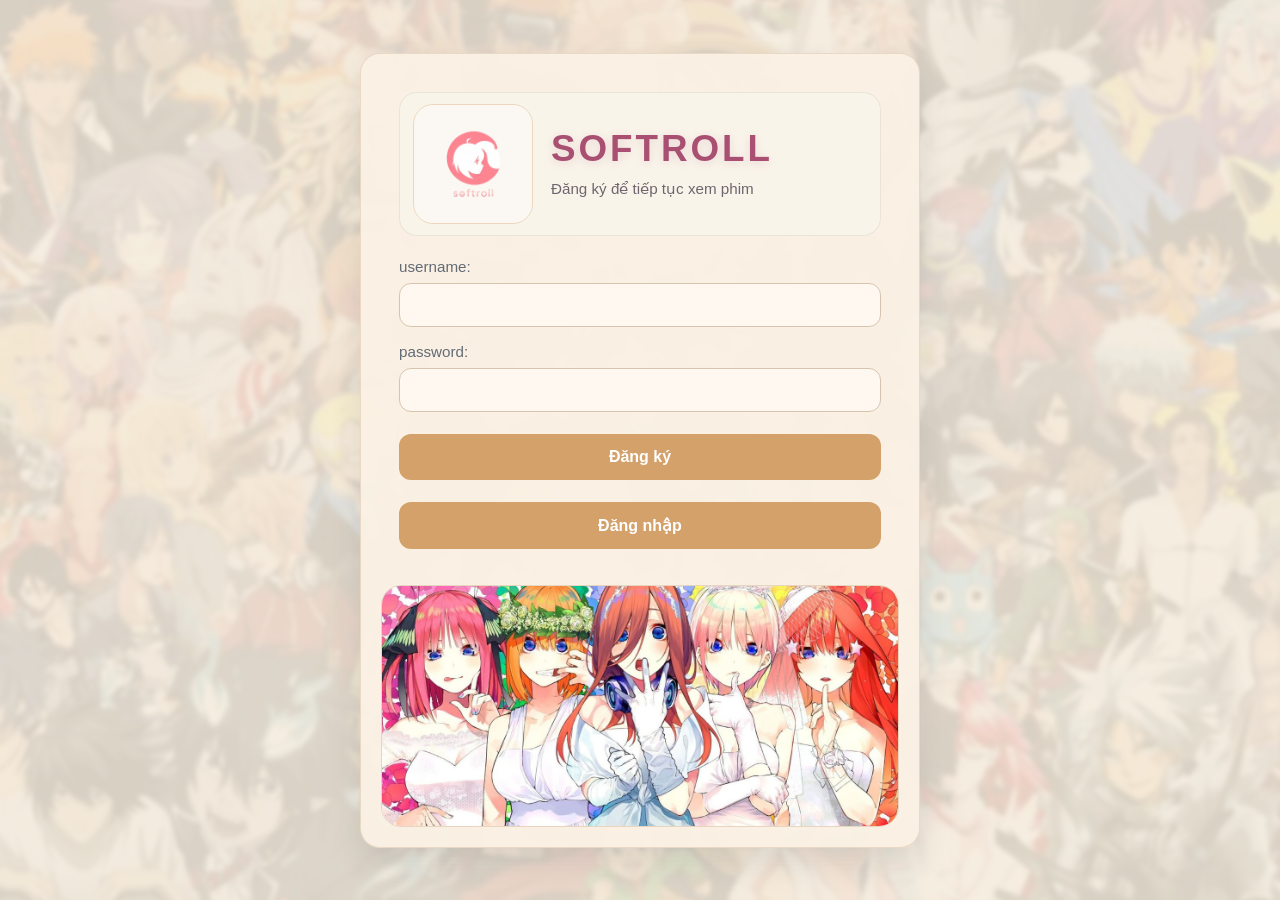
==== dangky.html @ 3f915b5d "đăng kí đăng nhập" ====
<!doctype html>
<html lang="en">
  <head>
    <meta charset="UTF-8" />
    <meta name="viewport" content="width=device-width, initial-scale=1.0" />
    <title>SoftRoll</title>
    <link rel="stylesheet" href="style.css" />
  </head>
  <body>
    <div class="container">
      <div class="card">
        <div class="form-panel">
          <div class="logo">
            <img src="logo.png" alt="SoftRoll logo" />
            <div class="brand-text">
              <h1>SoftRoll</h1>
              <p>Đăng ký để tiếp tục xem phim</p>
            </div>
          </div>
          <label for="username">username:</label>
          <input type="text" id="username" name="username" />

          <label for="password">password:</label>
          <input type="password" id="password" name="password" />

          <button type="submit">Đăng ký</button>
          <button type="submit" id="loginBtn">Đăng nhập</button>
        </div>

        <div class="image-panel">
          <img src="thequint.jpg" alt="anime cover" />
        </div>
      </div>
    </div>
  </body>
</html>
---- style.css ----
* {
  box-sizing: border-box;
  margin: 0;
  padding: 0;
}

html,
body {
  width: 100%;
  min-height: 100%;
  height: 100%;
}

body {
  position: relative;
  display: flex;
  justify-content: center;
  align-items: center;
  color: #3c434e;
  font-family: "Segoe UI", Arial, sans-serif;
  padding: 0;
  overflow: hidden;
}

body::before {
  content: "";
  position: fixed;
  inset: 0;
  background: url("background.jpg") center/cover no-repeat;
  filter: blur(2px);
  transform: scale(1.05);
  z-index: -2;
}

body::after {
  content: "";
  position: fixed;
  inset: 0;
  background: rgba(245, 236, 221, 0.88);
  z-index: -1;
}

.container {
  width: 100%;
  max-width: 560px;
  background: rgba(250, 241, 228, 0.96);
  border: 1px solid rgba(231, 213, 193, 0.9);
  border-radius: 20px;
  padding: 20px;
  box-shadow: 0 16px 30px rgba(60, 64, 78, 0.12);
}

.card {
  display: grid;
  grid-template-columns: 1fr;
  gap: 18px;
}

.form-panel {
  padding: 18px;
}

h1 {
  margin-bottom: 18px;
  font-size: 2rem;
  letter-spacing: 0.04em;
  text-align: center;
  color: rgb(186, 96, 111);
}

label {
  display: block;
  margin-top: 16px;
  font-size: 0.95rem;
  color: #636b75;
}

input {
  width: 100%;
  margin-top: 8px;
  padding: 12px 14px;
  border-radius: 12px;
  border: 1px solid #d6c4ae;
  background: #fff8f0;
  color: #2f3139;
  font-size: 1rem;
}

input::placeholder {
  color: #a79d8f;
}

button {
  width: 100%;
  margin-top: 22px;
  padding: 14px;
  border: none;
  border-radius: 12px;
  background: #d4a16a;
  color: #ffffff;
  font-size: 1rem;
  font-weight: 600;
  cursor: pointer;
  transition: background 0.2s ease, transform 0.2s ease;
}

button:hover {
  background: #b47b3f;
  transform: translateY(-1px);
}

.image-panel {
  overflow: hidden;
  border-radius: 20px;
  border: 1px solid #e7d5c0;
}

.image-panel img {
  width: 100%;
  display: block;
  object-fit: cover;
  height: auto;
  max-height: 240px;
}
.logo {
  display: flex;
  align-items: center;
  gap: 18px;
  margin-bottom: 22px;
  padding: 12px 14px;
  border-radius: 18px;
  background: rgba(250, 244, 236, 0.9);
  box-shadow: inset 0 0 0 1px rgba(212, 196, 180, 0.35);
}

.logo img {
  width: 120px;
  height: 120px;
  border-radius: 20px;
  object-fit: cover;
  border: 1px solid rgba(212, 161, 106, 0.35);
}

.brand-text h1 {
  margin: 0;
  font-size: 2.3rem;
  letter-spacing: 0.08em;
  color: #a94f72;
  text-transform: uppercase;
  text-shadow: 0 2px 10px rgba(169, 79, 114, 0.18);
}

.brand-text p {
  margin: 8px 0 0;
  font-size: 0.95rem;
  color: #6f656f;
  line-height: 1.4;
}

@media (max-width: 760px) {
  .card {
    grid-template-columns: 1fr;
  }

  .container {
    padding: 18px;
  }

  .image-panel img {
    min-height: 220px;
  }
}
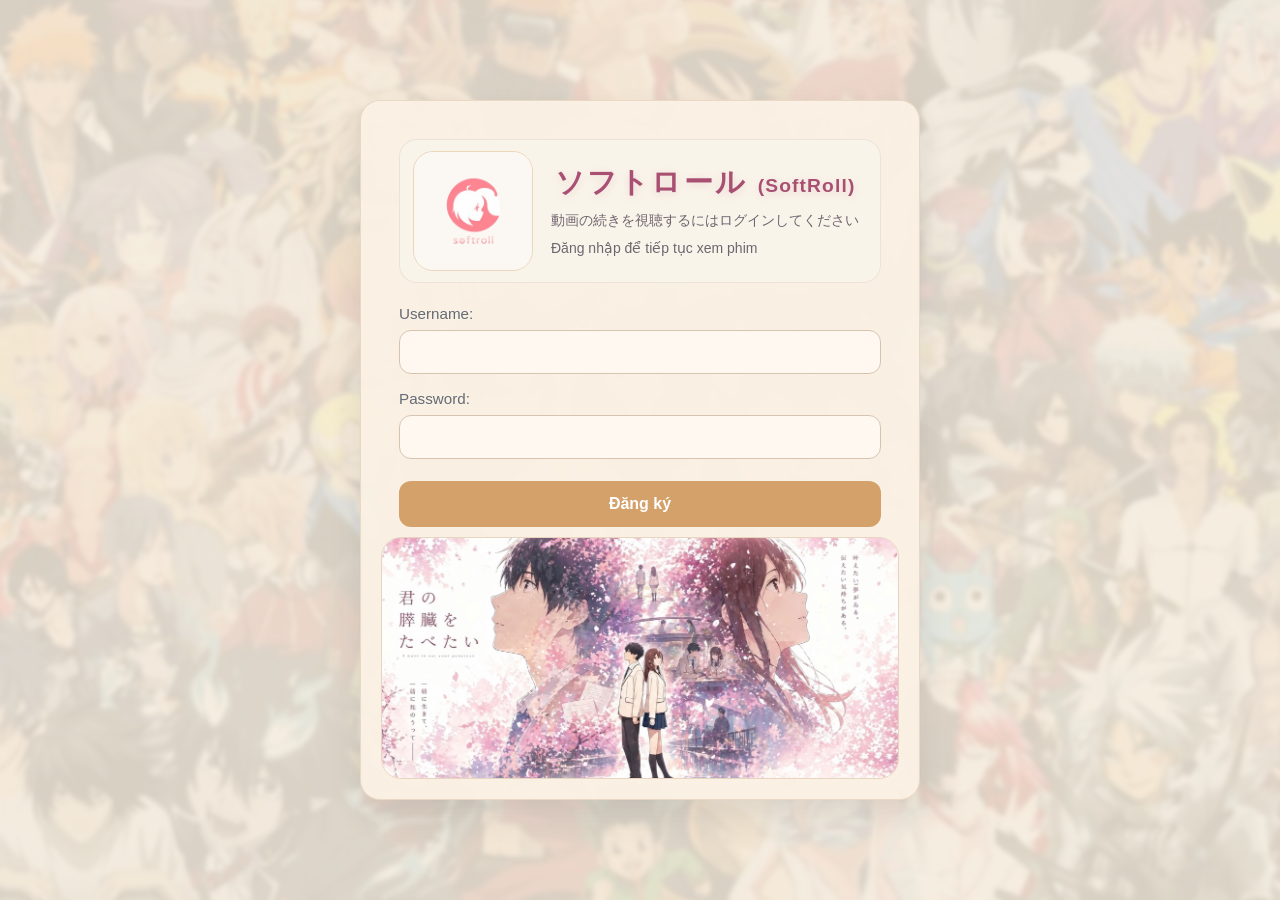
==== commit f2b2264f: "chỉnh sửa ngày 2" ====
--- a/dangky.html
+++ b/dangky.html
@@ -13,22 +13,23 @@
           <div class="logo">
             <img src="logo.png" alt="SoftRoll logo" />
             <div class="brand-text">
-              <h1>SoftRoll</h1>
-              <p>Đăng ký để tiếp tục xem phim</p>
+              <h1><span class="japanese">ソフトロール</span> <span class="softroll">(SoftRoll)</span></h1>
+              <p>動画の続きを視聴するにはログインしてください</p>
+              <p>Đăng nhập để tiếp tục xem phim</p>
             </div>
           </div>
-          <label for="username">username:</label>
+          <label for="username">Username:</label>
           <input type="text" id="username" name="username" />
 
-          <label for="password">password:</label>
+          <label for="password">Password:</label>
           <input type="password" id="password" name="password" />
 
           <button type="submit">Đăng ký</button>
-          <button type="submit" id="loginBtn">Đăng nhập</button>
+          
         </div>
 
         <div class="image-panel">
-          <img src="thequint.jpg" alt="anime cover" />
+          <img src="poster.jpg" alt="anime cover" />
         </div>
       </div>
     </div>
--- a/style.css
+++ b/style.css
@@ -53,11 +53,13 @@
 .card {
   display: grid;
   grid-template-columns: 1fr;
-  gap: 18px;
+  gap: 10px;
 }
 
 .form-panel {
-  padding: 18px;
+  padding-top: 18px;
+  padding-left: 18px !important;
+  padding-right: 18px !important;
 }
 
 h1 {
@@ -143,16 +145,22 @@
 
 .brand-text h1 {
   margin: 0;
-  font-size: 2.3rem;
+  font-size: 1.8rem;
   letter-spacing: 0.08em;
   color: #a94f72;
   text-transform: uppercase;
   text-shadow: 0 2px 10px rgba(169, 79, 114, 0.18);
 }
 
+.brand-text h1 .softroll {
+  font-size: 1.2rem;
+  letter-spacing: 0.06em;
+  text-transform: none;
+}
+
 .brand-text p {
   margin: 8px 0 0;
-  font-size: 0.95rem;
+  font-size: 14px;
   color: #6f656f;
   line-height: 1.4;
 }
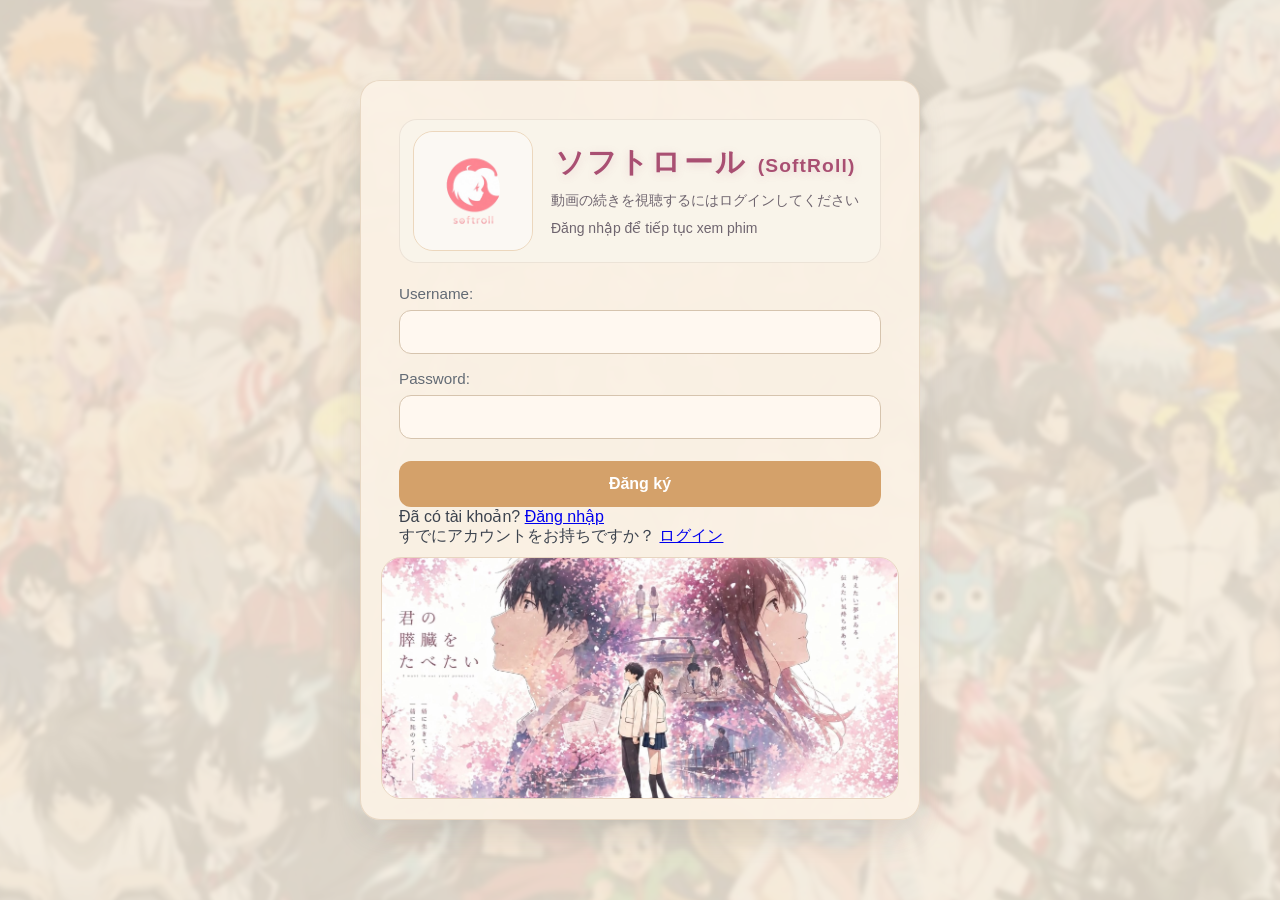
==== commit 3630d5c2: "Đăng ký" ====
--- a/dangky.html
+++ b/dangky.html
@@ -13,7 +13,10 @@
           <div class="logo">
             <img src="logo.png" alt="SoftRoll logo" />
             <div class="brand-text">
-              <h1><span class="japanese">ソフトロール</span> <span class="softroll">(SoftRoll)</span></h1>
+              <h1>
+                <span class="japanese">ソフトロール</span>
+                <span class="softroll">(SoftRoll)</span>
+              </h1>
               <p>動画の続きを視聴するにはログインしてください</p>
               <p>Đăng nhập để tiếp tục xem phim</p>
             </div>
@@ -25,7 +28,14 @@
           <input type="password" id="password" name="password" />
 
           <button type="submit">Đăng ký</button>
-          
+          <p class="register-text">
+            Đã có tài khoản?
+            <a href="dangnhap.html">Đăng nhập</a>
+          </p>
+          <p class="register-text">
+            すでにアカウントをお持ちですか？
+            <a href="dangnhap.html"> ログイン</a>
+          </p>
         </div>
 
         <div class="image-panel">
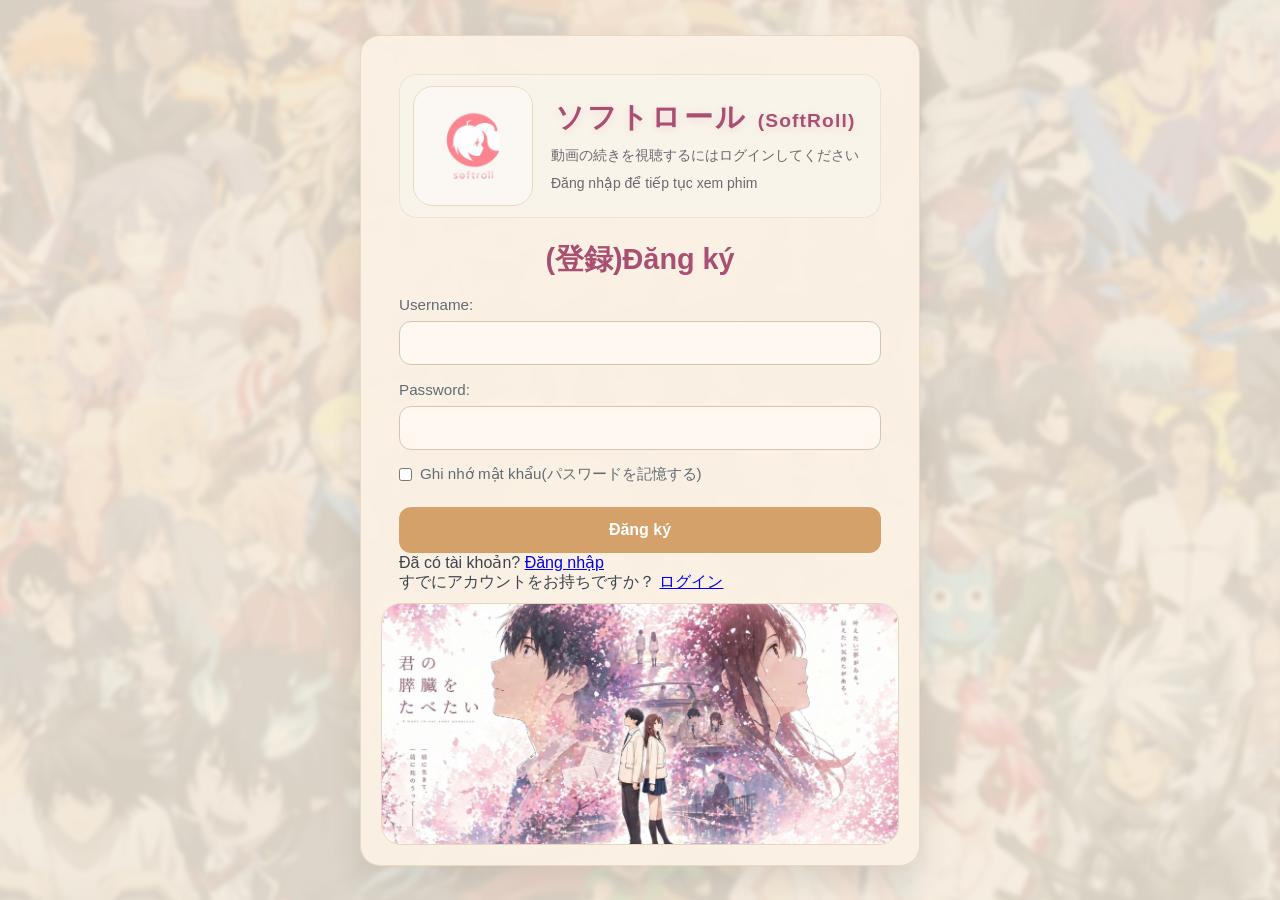
==== commit 45b681a9: "Tính năng đăng ký/đăng nhập" ====
--- a/dangky.html
+++ b/dangky.html
@@ -21,13 +21,18 @@
               <p>Đăng nhập để tiếp tục xem phim</p>
             </div>
           </div>
+          <h2>(登録)Đăng ký</h2>
           <label for="username">Username:</label>
           <input type="text" id="username" name="username" />
 
           <label for="password">Password:</label>
           <input type="password" id="password" name="password" />
 
-          <button type="submit">Đăng ký</button>
+          <label class="remember-label">
+            <input type="checkbox" id="registerRemember" /> Ghi nhớ mật khẩu(パスワードを記憶する)
+          </label>
+
+          <button type="button" id="registerButton">Đăng ký</button>
           <p class="register-text">
             Đã có tài khoản?
             <a href="dangnhap.html">Đăng nhập</a>
@@ -43,5 +48,6 @@
         </div>
       </div>
     </div>
+    <script src="auth.js"></script>
   </body>
 </html>
--- a/style.css
+++ b/style.css
@@ -62,6 +62,14 @@
   padding-right: 18px !important;
 }
 
+.form-panel h2 {
+  text-align: center;
+  margin-bottom: 0px;
+  font-size: 1.8rem;
+  color: #a94f72;
+}
+
+
 h1 {
   margin-bottom: 18px;
   font-size: 2rem;
@@ -75,6 +83,20 @@
   margin-top: 16px;
   font-size: 0.95rem;
   color: #636b75;
+}
+
+.remember-label {
+  display: inline-flex;
+  align-items: center;
+  gap: 8px;
+  margin-top: 14px;
+  font-size: 0.95rem;
+  color: #636b75;
+}
+
+.remember-label input {
+  width: auto;
+  margin: 0;
 }
 
 input {
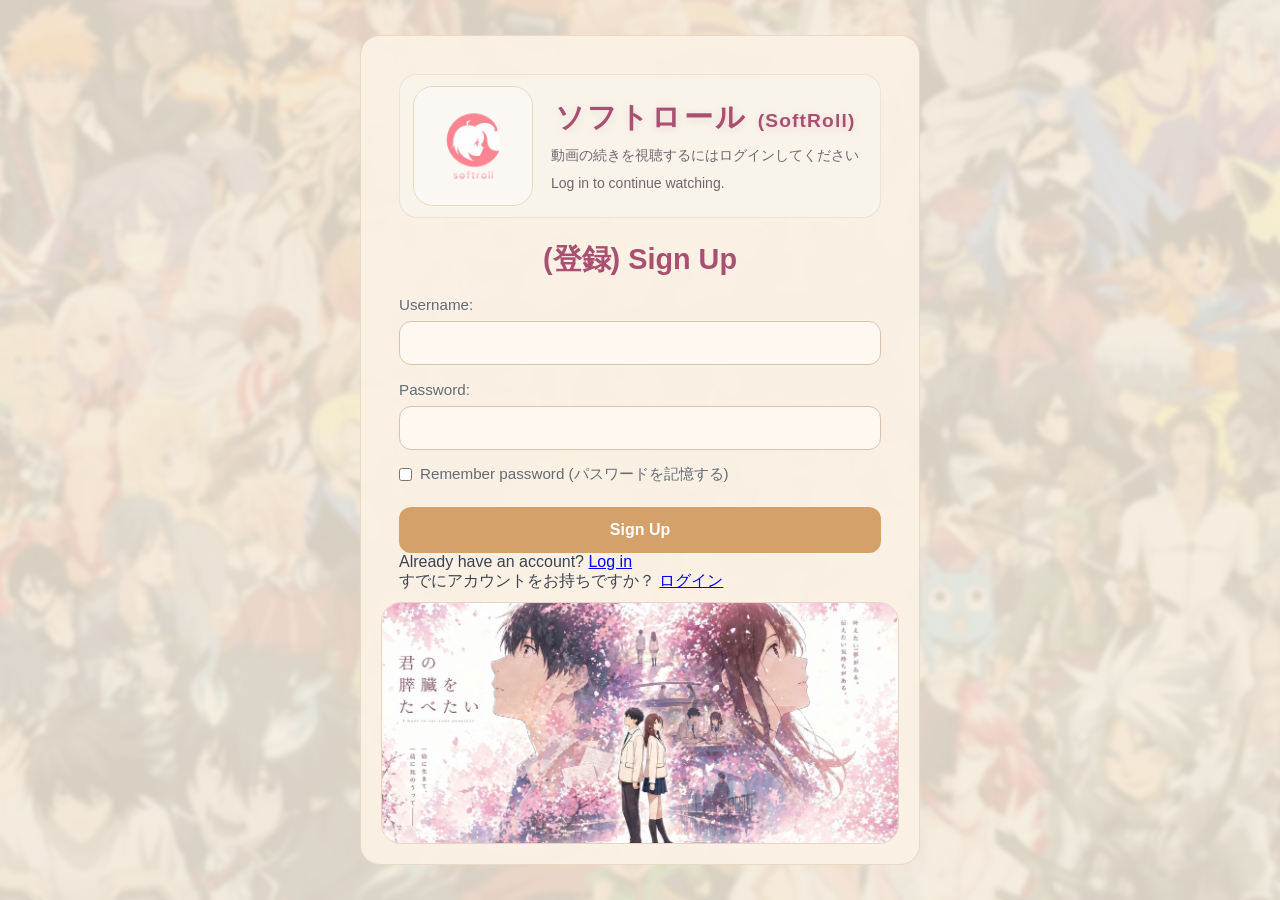
==== commit 9422bf00: "chỉnh sửa 4/8/2026" ====
--- a/dangky.html
+++ b/dangky.html
@@ -18,10 +18,10 @@
                 <span class="softroll">(SoftRoll)</span>
               </h1>
               <p>動画の続きを視聴するにはログインしてください</p>
-              <p>Đăng nhập để tiếp tục xem phim</p>
+              <p>Log in to continue watching.</p>
             </div>
           </div>
-          <h2>(登録)Đăng ký</h2>
+          <h2>(登録) Sign Up</h2>
           <label for="username">Username:</label>
           <input type="text" id="username" name="username" />
 
@@ -29,13 +29,14 @@
           <input type="password" id="password" name="password" />
 
           <label class="remember-label">
-            <input type="checkbox" id="registerRemember" /> Ghi nhớ mật khẩu(パスワードを記憶する)
+            <input type="checkbox" id="registerRemember" /> Remember password
+            (パスワードを記憶する)
           </label>
 
-          <button type="button" id="registerButton">Đăng ký</button>
+          <button type="button" id="registerButton">Sign Up</button>
           <p class="register-text">
-            Đã có tài khoản?
-            <a href="dangnhap.html">Đăng nhập</a>
+            Already have an account?
+            <a href="dangnhap.html">Log in</a>
           </p>
           <p class="register-text">
             すでにアカウントをお持ちですか？
--- a/style.css
+++ b/style.css
@@ -47,8 +47,6 @@
   border: 1px solid rgba(231, 213, 193, 0.9);
   border-radius: 20px;
   padding: 20px;
-  box-shadow: 0 16px 30px rgba(60, 64, 78, 0.12);
-}
 
 .card {
   display: grid;
@@ -200,3 +198,4 @@
     min-height: 220px;
   }
 }
+}
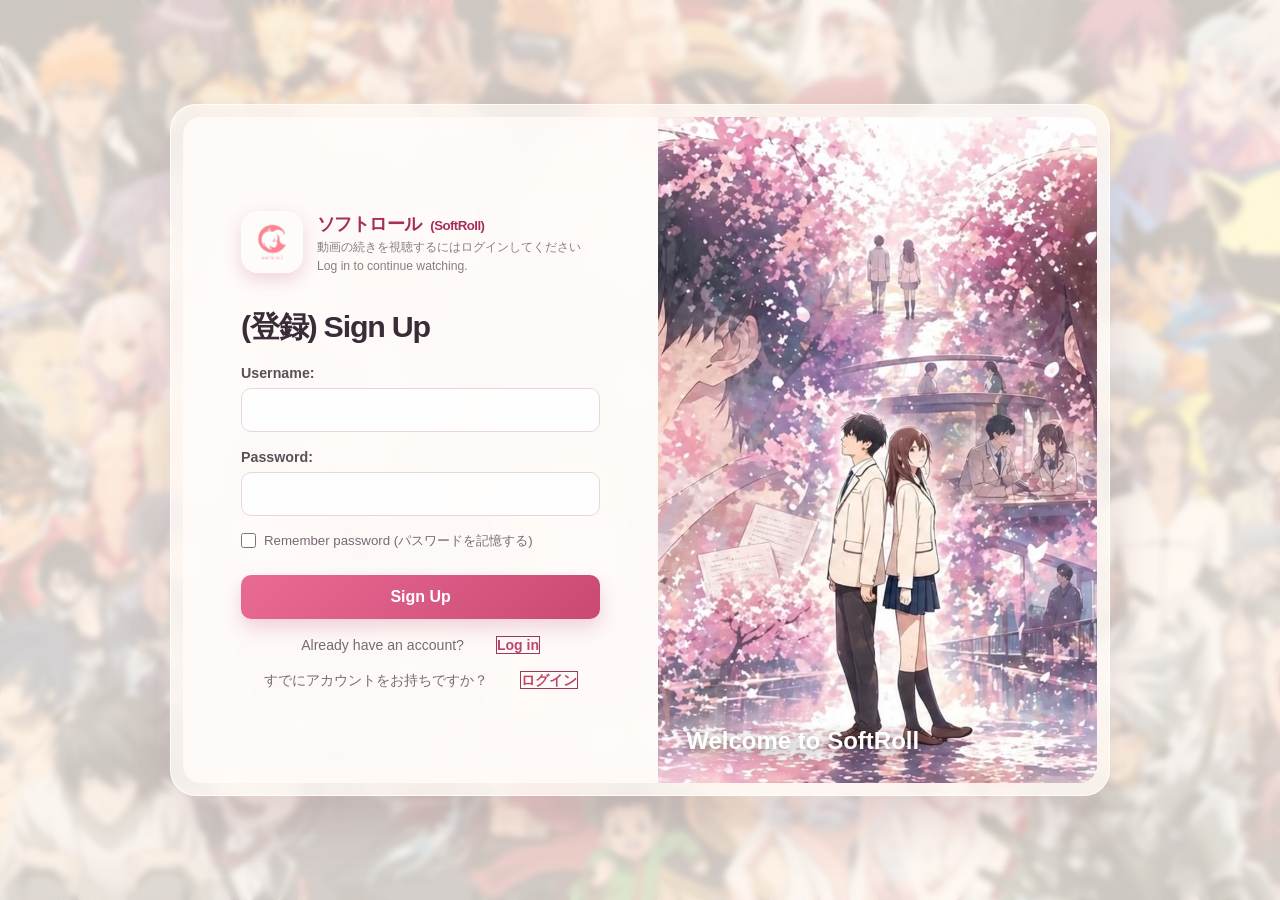
==== commit b56b0598: "update" ====
--- a/dangky.html
+++ b/dangky.html
@@ -11,7 +11,7 @@
       <div class="card">
         <div class="form-panel">
           <div class="logo">
-            <img src="logo.png" alt="SoftRoll logo" />
+            <img src="image/logo.png" alt="SoftRoll logo" />
             <div class="brand-text">
               <h1>
                 <span class="japanese">ソフトロール</span>
@@ -45,7 +45,7 @@
         </div>
 
         <div class="image-panel">
-          <img src="poster.jpg" alt="anime cover" />
+          <img src="image/poster.jpg" alt="anime cover" />
         </div>
       </div>
     </div>
--- a/style.css
+++ b/style.css
@@ -1,201 +1,647 @@
-* {
-  box-sizing: border-box;
-  margin: 0;
-  padding: 0;
-}
-
-html,
-body {
-  width: 100%;
-  min-height: 100%;
-  height: 100%;
-}
-
-body {
-  position: relative;
-  display: flex;
-  justify-content: center;
-  align-items: center;
-  color: #3c434e;
-  font-family: "Segoe UI", Arial, sans-serif;
-  padding: 0;
-  overflow: hidden;
-}
-
-body::before {
-  content: "";
-  position: fixed;
-  inset: 0;
-  background: url("background.jpg") center/cover no-repeat;
-  filter: blur(2px);
-  transform: scale(1.05);
-  z-index: -2;
-}
-
-body::after {
-  content: "";
-  position: fixed;
-  inset: 0;
-  background: rgba(245, 236, 221, 0.88);
-  z-index: -1;
-}
-
-.container {
-  width: 100%;
-  max-width: 560px;
-  background: rgba(250, 241, 228, 0.96);
-  border: 1px solid rgba(231, 213, 193, 0.9);
-  border-radius: 20px;
-  padding: 20px;
-
-.card {
-  display: grid;
-  grid-template-columns: 1fr;
-  gap: 10px;
-}
-
-.form-panel {
-  padding-top: 18px;
-  padding-left: 18px !important;
-  padding-right: 18px !important;
-}
-
-.form-panel h2 {
-  text-align: center;
-  margin-bottom: 0px;
-  font-size: 1.8rem;
-  color: #a94f72;
-}
-
-
-h1 {
-  margin-bottom: 18px;
-  font-size: 2rem;
-  letter-spacing: 0.04em;
-  text-align: center;
-  color: rgb(186, 96, 111);
-}
-
-label {
-  display: block;
-  margin-top: 16px;
-  font-size: 0.95rem;
-  color: #636b75;
-}
-
-.remember-label {
-  display: inline-flex;
-  align-items: center;
-  gap: 8px;
-  margin-top: 14px;
-  font-size: 0.95rem;
-  color: #636b75;
-}
-
-.remember-label input {
-  width: auto;
-  margin: 0;
-}
-
-input {
-  width: 100%;
-  margin-top: 8px;
-  padding: 12px 14px;
-  border-radius: 12px;
-  border: 1px solid #d6c4ae;
-  background: #fff8f0;
-  color: #2f3139;
-  font-size: 1rem;
-}
-
-input::placeholder {
-  color: #a79d8f;
-}
-
-button {
-  width: 100%;
-  margin-top: 22px;
-  padding: 14px;
-  border: none;
-  border-radius: 12px;
-  background: #d4a16a;
-  color: #ffffff;
-  font-size: 1rem;
-  font-weight: 600;
-  cursor: pointer;
-  transition: background 0.2s ease, transform 0.2s ease;
-}
-
-button:hover {
-  background: #b47b3f;
-  transform: translateY(-1px);
-}
-
-.image-panel {
-  overflow: hidden;
-  border-radius: 20px;
-  border: 1px solid #e7d5c0;
-}
-
-.image-panel img {
-  width: 100%;
-  display: block;
-  object-fit: cover;
-  height: auto;
-  max-height: 240px;
-}
-.logo {
-  display: flex;
-  align-items: center;
-  gap: 18px;
-  margin-bottom: 22px;
-  padding: 12px 14px;
-  border-radius: 18px;
-  background: rgba(250, 244, 236, 0.9);
-  box-shadow: inset 0 0 0 1px rgba(212, 196, 180, 0.35);
-}
-
-.logo img {
-  width: 120px;
-  height: 120px;
-  border-radius: 20px;
-  object-fit: cover;
-  border: 1px solid rgba(212, 161, 106, 0.35);
-}
-
-.brand-text h1 {
-  margin: 0;
-  font-size: 1.8rem;
-  letter-spacing: 0.08em;
-  color: #a94f72;
-  text-transform: uppercase;
-  text-shadow: 0 2px 10px rgba(169, 79, 114, 0.18);
-}
-
-.brand-text h1 .softroll {
-  font-size: 1.2rem;
-  letter-spacing: 0.06em;
-  text-transform: none;
-}
-
-.brand-text p {
-  margin: 8px 0 0;
-  font-size: 14px;
-  color: #6f656f;
-  line-height: 1.4;
-}
-
-@media (max-width: 760px) {
-  .card {
-    grid-template-columns: 1fr;
-  }
-
-  .container {
-    padding: 18px;
-  }
-
-  .image-panel img {
-    min-height: 220px;
-  }
-}
-}+:root  {
+   --ink: #332c3c;
+   --muted: #726879;
+   --cream: #fff9f3;
+   --pink: #dd5f87;
+   --pink-dark: #ba3f69;
+   --line: rgba(93, 56, 76, .14);
+}
+
+
+*  {
+   box-sizing: border-box;
+   margin: 0;
+   padding: 0;
+}
+
+
+html  {
+   min-height: 100%;
+   scroll-behavior: smooth;
+}
+
+
+body  {
+   min-height: 100vh;
+   color: var(--ink);
+   font-family: "Segoe UI", Arial, sans-serif;
+   background: #f9e8dc url("image/background.jpg") center/cover fixed;
+}
+
+
+body::before  {
+   content: "";
+   position: fixed;
+   inset: 0;
+   z-index: -1;
+   background: rgba(255, 248, 241, .8);
+   backdrop-filter: blur(3px);
+}
+
+
+a  {
+   color: inherit;
+}
+
+
+
+.site-header  {
+   position: relative;
+   z-index: 10;
+}
+
+
+.navbar  {
+   min-height: 74px;
+   display: flex;
+   align-items: center;
+   gap: 32px;
+   padding: 12px clamp(22px, 5vw, 76px);
+   border-bottom: 1px solid var(--line);
+   background: rgba(255, 250, 246, .82);
+   backdrop-filter: blur(14px);
+}
+
+.nav-brand  {
+   border: none !important;
+   display: inline-flex;
+   align-items: center;
+   gap: 10px;
+   color: #a72e5b;
+   font-size: 1.2rem;
+   font-weight: 800;
+   letter-spacing: -.03em;
+   text-decoration: none;
+}
+
+
+.nav-brand img  {
+   width: 40px;
+   height: 40px;
+   object-fit: cover;
+;
+}
+
+
+.nav-links  {
+   display: flex;
+   gap: 6px;
+   list-style: none;
+}
+
+
+.nav-links a  {
+   display: block;
+   padding: 9px 13px;
+   border-radius: 999px;
+   color: #625765;
+   font-size: .92rem;
+   font-weight: 650;
+   text-decoration: none;
+   transition: .2s ease;
+}
+
+
+.nav-links a:hover, .nav-links .active  {
+   color: var(--pink-dark);
+   background: #fceaf0;
+}
+
+
+.nav-actions  {
+   margin-left: auto;
+}
+
+
+.account-name  {
+   display: inline-flex;
+   min-height: 39px;
+   align-items: center;
+   padding: 0 16px;
+   border: 1px solid #f0bfd0;
+   border-radius: 999px;
+   color: var(--pink-dark);
+   background: rgba(255,255,255,.65);
+   font-weight: 700;
+   font-size: .9rem;
+   text-decoration: none;
+}
+
+
+
+.featured-anime  {
+   position: relative;
+   min-height: calc(100vh - 74px);
+   display: flex;
+   align-items: center;
+   overflow: hidden;
+   isolation: isolate;
+}
+
+
+.featured-anime::before  {
+   content: "";
+   position: absolute;
+   z-index: 1;
+   inset: 0;
+   background: linear-gradient(90deg, rgba(255,248,242,1) 0%, rgba(255,248,242,.96) 30%, rgba(255,248,242,.44) 57%, rgba(255,248,242,.04) 100%), linear-gradient(0deg, rgba(87,42,60,.14), transparent 42%);
+}
+
+
+.featured-image  {
+   position: absolute;
+   z-index: 0;
+   right: 0;
+   top: 0;
+   width: 76%;
+   height: 100%;
+   object-fit: cover;
+   object-position: center;
+   mask-image: linear-gradient(to left, #000 72%, transparent);
+}
+
+
+.featured-content  {
+   position: relative;
+   z-index: 2;
+   width: min(545px, 46vw);
+   margin-left: clamp(28px, 9vw, 150px);
+   padding: 40px 0;
+}
+
+
+.eyebrow  {
+   margin-bottom: 11px;
+   color: var(--pink-dark);
+   font-size: .73rem;
+   font-weight: 800;
+   letter-spacing: .18em;
+}
+
+
+.featured-logo  {
+   display: block;
+   width: min(390px, 100%);
+   height: 178px;
+   object-fit: contain;
+   object-position: left center;
+   filter: drop-shadow(0 10px 12px rgba(73, 35, 50, .09));
+}
+
+
+.featured-meta  {
+   margin-top: 5px;
+   color: #564c58;
+   font-size: .96rem;
+   font-weight: 600;
+}
+
+
+.featured-meta b  {
+   margin: 0 5px;
+   color: #d3839e;
+}
+
+
+.featured-meta span  {
+   display: inline-block;
+   padding: 2px 7px;
+   border-radius: 5px;
+   color: white;
+   background: var(--pink);
+   font-size: .77rem;
+}
+
+
+.featured-description  {
+   max-width: 500px;
+   margin-top: 15px;
+   color: #564d57;
+   font-size: 1.05rem;
+   line-height: 1.65;
+}
+
+
+.featured-actions  {
+   display: flex;
+   flex-wrap: wrap;
+   gap: 12px;
+   margin-top: 28px;
+}
+
+
+.watch-button, .details-button  {
+   display: inline-flex;
+   min-height: 46px;
+   align-items: center;
+   justify-content: center;
+   padding: 0 20px;
+   border-radius: 10px;
+   font-weight: 800;
+   text-decoration: none;
+   transition: transform .2s, box-shadow .2s, background .2s;
+}
+
+
+.watch-button  {
+   gap: 9px;
+   color: white;
+   background: linear-gradient(135deg, #e96b94, #cc4e78);
+   box-shadow: 0 10px 20px rgba(192, 53, 101, .25);
+}
+
+
+.watch-button:hover  {
+   transform: translateY(-2px);
+   box-shadow: 0 13px 25px rgba(192, 53, 101, .32);
+}
+
+
+.watch-button span  {
+   font-size: .85rem;
+}
+
+.details-button  {
+   border: 1px solid #e3cfd4;
+   background: rgba(255,255,255,.58);
+}
+
+.details-button:hover  {
+   background: white;
+}
+
+
+.hero-note  {
+   position: absolute;
+   z-index: 2;
+   right: clamp(25px, 5vw, 84px);
+   bottom: 36px;
+   width: min(225px, 24vw);
+   padding-left: 15px;
+   border-left: 2px solid #df6589;
+   color: white;
+   text-shadow: 0 1px 7px rgba(0,0,0,.34);
+}
+
+.hero-note span  {
+   color: #070707;
+   font-size: .75rem;
+   font-weight: 800;
+   letter-spacing: .14em;
+}
+
+.hero-note p  {
+   margin-top: 7px;
+   line-height: 1.4;
+   font-size: .9rem;
+   color: #070707 !important;
+}
+
+
+
+.watch-page  {
+   min-height: calc(100vh - 74px);
+   height: 200%;
+   padding: 50px 0 20vh;
+   background: linear-gradient(135deg, rgba(255,248,243,.82), rgba(249,217,225,.6));
+}
+
+.back-link  {
+   display: inline-block;
+   margin-bottom: 25px;
+   color: #9d385c;
+   font-weight: 750;
+   text-decoration: none;
+   margin-left: 28px;
+}
+
+.player-card  {
+   width: min(1050px, 100%);
+   margin: 0 auto;
+   padding: clamp(18px, 3vw, 34px);
+   border: 1px solid rgba(255,255,255,.75);
+   border-radius: 22px;
+   background: rgba(255,255,255,.57);
+   box-shadow: 0 18px 50px rgba(95,43,63,.14);
+   backdrop-filter: blur(12px);
+}
+
+.player-heading h1  {
+   margin-bottom: 20px;
+   font-size: clamp(1.4rem, 3vw, 2.15rem);
+   letter-spacing: -.04em;
+}
+
+.player-card video  {
+   display: block;
+   width: 100%;
+   border-radius: 13px;
+   background: #1b1720;
+   aspect-ratio: 16 / 9;
+}
+
+.player-footer  {
+   display: flex;
+   justify-content: space-between;
+   gap: 16px;
+   padding-top: 17px;
+   color: #746473;
+   font-size: .9rem;
+   font-weight: 650;
+}
+
+.player-footer span:first-child  {
+   color: #c84872;
+}
+
+
+
+/* Auth pages */
+body:not(.home-page)  {
+   display: grid;
+   place-items: center;
+   padding: 28px;
+}
+
+.container  {
+   width: min(940px, 100%);
+   min-height: min(690px, calc(100vh - 56px));
+   padding: 12px;
+   border: 1px solid rgba(255,255,255,.8);
+   border-radius: 26px;
+   background: rgba(255,250,246,.72);
+   box-shadow: 0 22px 60px rgba(100,49,69,.18);
+   backdrop-filter: blur(15px);
+}
+
+.card  {
+   min-height: 666px;
+   height: 100%;
+   display: grid;
+   grid-template-columns: 1.04fr .96fr;
+   overflow: hidden;
+   border-radius: 18px;
+}
+
+.form-panel  {
+   display: flex;
+   flex-direction: column;
+   justify-content: center;
+   padding: 42px clamp(28px, 5vw, 58px);
+   background: rgba(255,253,250,.74);
+}
+
+.logo  {
+   display: flex;
+   align-items: center;
+   gap: 14px;
+   margin-bottom: 34px;
+}
+
+.logo img  {
+   width: 62px;
+   height: 62px;
+   border-radius: 17px;
+   object-fit: cover;
+   box-shadow: 0 7px 18px rgba(174,57,95,.2);
+}
+
+.brand-text h1  {
+   color: #a72e5b;
+   font-size: 1.15rem;
+   letter-spacing: -.03em;
+}
+
+.brand-text h1 .softroll  {
+   margin-left: 4px;
+   font-size: .83rem;
+   font-weight: 600;
+}
+
+.brand-text p  {
+   margin-top: 3px;
+   color: #897b86;
+   font-size: .76rem;
+}
+
+.form-panel h2  {
+   color: #3a2b39;
+   font-size: 1.9rem;
+   letter-spacing: -.04em;
+}
+
+.form-intro  {
+   margin: 7px 0 8px;
+   color: var(--muted);
+   font-size: .93rem;
+}
+
+label  {
+   margin-top: 17px;
+   color: #5b4f5a;
+   font-size: .89rem;
+   font-weight: 700;
+}
+
+input  {
+   width: 100%;
+   margin-top: 7px;
+   padding: 12px 13px;
+   border: 1px solid #e8d6dc;
+   border-radius: 10px;
+   outline: none;
+   background: rgba(255,255,255,.8);
+   color: var(--ink);
+   font: inherit;
+   transition: border .2s, box-shadow .2s;
+}
+
+input:focus  {
+   border-color: #dd7796;
+   box-shadow: 0 0 0 3px rgba(221,95,135,.13);
+}
+
+.remember-label  {
+   display: flex;
+   align-items: center;
+   gap: 8px;
+   margin-top: 16px;
+   color: #786a75;
+   font-size: .83rem;
+   font-weight: 500;
+}
+
+.remember-label input  {
+   width: 15px;
+   height: 15px;
+   margin: 0;
+   accent-color: var(--pink);
+}
+
+button  {
+   width: 100%;
+   margin-top: 25px;
+   padding: 13px;
+   border: 0;
+   border-radius: 10px;
+   color: white;
+   background: linear-gradient(135deg, #e96b94, #c94973);
+   box-shadow: 0 9px 18px rgba(192,53,101,.2);
+   font: inherit;
+   font-weight: 750;
+   cursor: pointer;
+   transition: transform .2s;
+}
+
+button:hover  {
+   transform: translateY(-2px);
+}
+
+.register-text  {
+   margin-top: 18px;
+   color: #786a75;
+   font-size: .88rem;
+   text-align: center;
+}
+
+.register-text a  {
+   color: #c0436b;
+   font-weight: 800;
+   text-decoration: none;
+}
+
+.image-panel  {
+   overflow: hidden;
+   position: relative;
+}
+
+.image-panel::after  {
+   content: "Welcome to SoftRoll";
+   position: absolute;
+   left: 28px;
+   bottom: 28px;
+   color: white;
+   font-size: 1.5rem;
+   font-weight: 800;
+   text-shadow: 0 3px 13px rgba(0,0,0,.5);
+}
+
+.image-panel img  {
+   width: 100%;
+   height: 100%;
+   object-fit: cover;
+}
+
+
+@media (max-width: 760px)  {
+   .navbar  {
+     flex-wrap: wrap;
+     gap: 12px;
+     padding: 11px 18px;
+  }
+
+  .nav-links  {
+     order: 3;
+     width: 100%;
+     justify-content: space-between;
+  }
+
+  .featured-anime  {
+     align-items: flex-end;
+     min-height: calc(100vh - 119px);
+  }
+
+  .featured-anime::before  {
+     background: linear-gradient(0deg, rgba(255,248,242,1) 8%, rgba(255,248,242,.9) 48%, rgba(255,248,242,.1) 100%);
+  }
+
+  .featured-image  {
+     width: 100%;
+     height: 100%;
+     mask-image: none;
+  }
+
+  .featured-content  {
+     width: 100%;
+     margin: 0;
+     padding: 180px 28px 60px;
+  }
+
+  .featured-logo  {
+     height: 130px;
+  }
+
+  .hero-note  {
+     display: none;
+  }
+
+  .card  {
+     grid-template-columns: 1fr;
+     min-height: auto;
+  }
+
+  .container  {
+     min-height: auto;
+  }
+
+  .image-panel  {
+     display: none;
+  }
+
+  .form-panel  {
+     min-height: 620px;
+  }
+
+  .watch-page  {
+     min-height: calc(100vh - 119px);
+  }
+
+  .player-footer  {
+     flex-direction: column;
+  }
+}
+
+.ss2 {
+   max-width: 125px;
+   position: absolute;
+   left: 400px;
+}
+
+.movie {
+   max-width: 125px;
+   position: absolute;
+   left: 550px;
+}
+
+
+.special {
+   max-width: 125px;
+   position: absolute;
+   left: 700px;
+}
+
+.special2 {
+   max-width: 125px;
+   position: absolute;
+   left: 850px;
+}
+
+.ss1 {
+   max-width: 125px;
+   position: absolute;
+   left: 250px;
+}
+
+.ss2 {
+   max-width: 125px;
+   position: absolute;
+   left: 400px;
+}
+
+a {
+   text-decoration: none;
+   color: #9d385c;
+   font-weight: 750;
+   margin-left: 28px;
+   border: 1px solid #9d385c;
+}
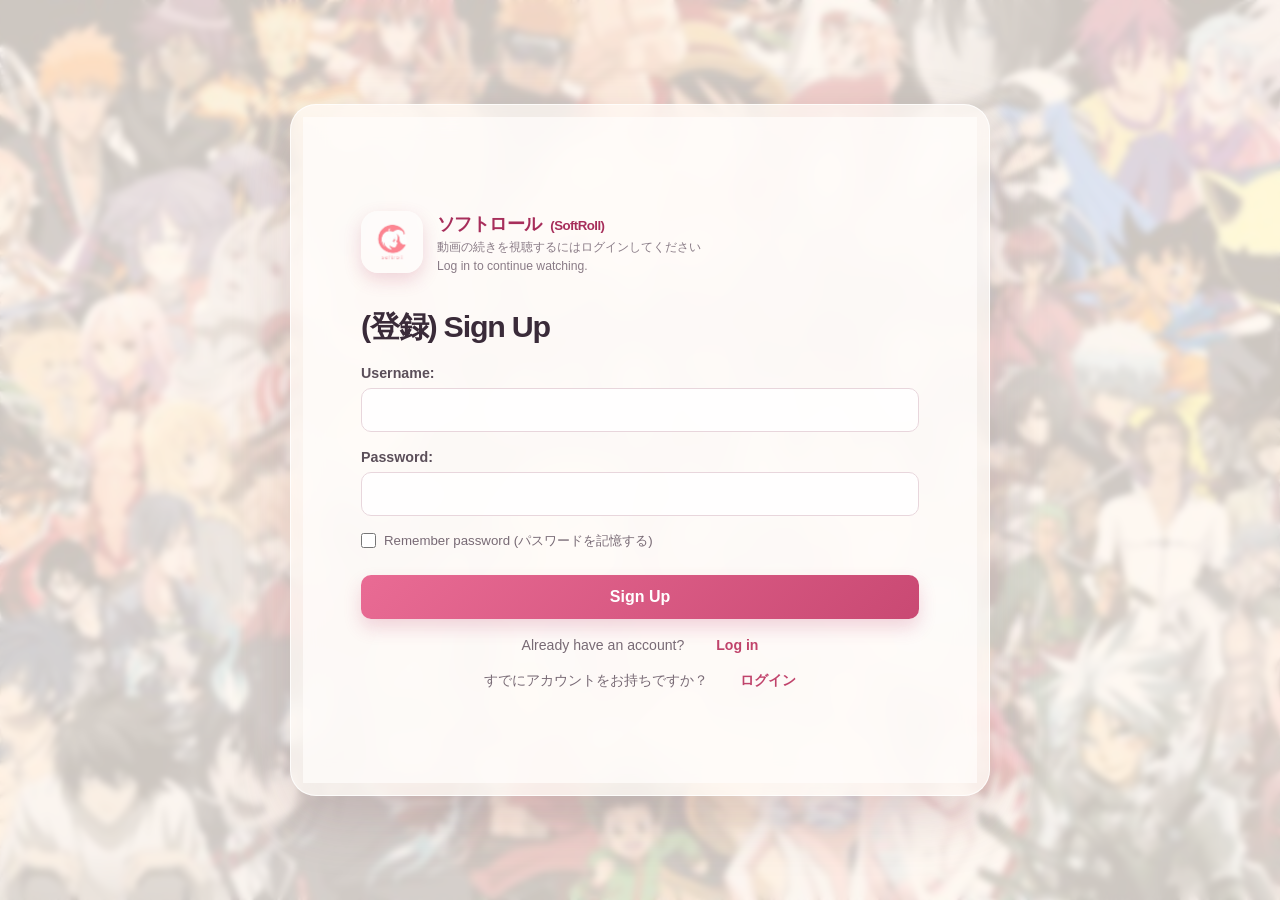
==== commit 45f775f9: "upd" ====
--- a/dangky.html
+++ b/dangky.html
@@ -44,9 +44,6 @@
           </p>
         </div>
 
-        <div class="image-panel">
-          <img src="image/poster.jpg" alt="anime cover" />
-        </div>
       </div>
     </div>
     <script src="auth.js"></script>
--- a/style.css
+++ b/style.css
@@ -5,6 +5,9 @@
    --pink: #dd5f87;
    --pink-dark: #ba3f69;
    --line: rgba(93, 56, 76, .14);
+   --primary-gradient: linear-gradient(135deg, #e96b94, #c94973);
+   --primary-gradient-hover: linear-gradient(135deg, #d95682, #ad365e);
+   --primary-shadow: 0 9px 18px rgba(192,53,101,.2);
 }
 
 
@@ -41,6 +44,7 @@
 
 a  {
    color: inherit;
+   border: none !important;
 }
 
 
@@ -158,6 +162,7 @@
    object-fit: cover;
    object-position: center;
    mask-image: linear-gradient(to left, #000 72%, transparent);
+   background: blur(0px 10px 0px);
 }
 
 
@@ -364,7 +369,7 @@
 }
 
 .container  {
-   width: min(940px, 100%);
+   width: min(700px, 100%);
    min-height: min(690px, calc(100vh - 56px));
    padding: 12px;
    border: 1px solid rgba(255,255,255,.8);
@@ -378,16 +383,13 @@
    min-height: 666px;
    height: 100%;
    display: grid;
-   grid-template-columns: 1.04fr .96fr;
-   overflow: hidden;
-   border-radius: 18px;
-}
+   grid-template-columns: 1fr;
 
 .form-panel  {
    display: flex;
    flex-direction: column;
    justify-content: center;
-   padding: 42px clamp(28px, 5vw, 58px);
+   padding: 30px clamp(28px, 5vw, 58px);
    background: rgba(255,253,250,.74);
 }
 
@@ -485,16 +487,16 @@
    border: 0;
    border-radius: 10px;
    color: white;
-   background: linear-gradient(135deg, #e96b94, #c94973);
-   box-shadow: 0 9px 18px rgba(192,53,101,.2);
+   background: var(--primary-gradient);
+   box-shadow: var(--primary-shadow);
    font: inherit;
    font-weight: 750;
    cursor: pointer;
-   transition: transform .2s;
+   transition: transform .2s, box-shadow .15s;
 }
 
 button:hover  {
-   transform: translateY(-2px);
+   box-shadow: 0 12px 24px rgba(192,53,101,.24);
 }
 
 .register-text  {
@@ -502,12 +504,14 @@
    color: #786a75;
    font-size: .88rem;
    text-align: center;
+   border: none !important;
 }
 
 .register-text a  {
    color: #c0436b;
    font-weight: 800;
    text-decoration: none;
+      border: none !important;
 }
 
 .image-panel  {
@@ -516,7 +520,6 @@
 }
 
 .image-panel::after  {
-   content: "Welcome to SoftRoll";
    position: absolute;
    left: 28px;
    bottom: 28px;
@@ -613,7 +616,6 @@
    left: 550px;
 }
 
-
 .special {
    max-width: 125px;
    position: absolute;
@@ -632,10 +634,168 @@
    left: 250px;
 }
 
-.ss2 {
-   max-width: 125px;
-   position: absolute;
-   left: 400px;
+/* My Dress-Up Darling card */
+.anime {
+   padding: clamp(48px, 7vw, 88px) clamp(24px, 6vw, 90px);
+   background: linear-gradient(135deg, #fff8f3 0%, #f9d9e1 100%);
+}
+
+.anime-heading {
+   margin: 0 0 28px;
+   color: #5e2940;
+   font-size: clamp(2rem, 4vw, 3.2rem);
+   letter-spacing: -.05em;
+}
+
+.anime-grid {
+   display: grid;
+   grid-template-columns: repeat(auto-fit, minmax(220px, 260px));
+   gap: 24px;
+}
+
+.anime-card {
+   overflow: hidden;
+   display: flex;
+   border: 1px solid rgba(198, 93, 130, .18);
+   border-radius: 18px;
+   background: rgba(255, 255, 255, .8);
+   box-shadow: 0 14px 32px rgba(103, 47, 70, .14);
+   transition: transform .25s ease, box-shadow .25s ease;
+}
+
+.anime-card:hover {
+   transform: translateY(-7px);
+   box-shadow: 0 22px 40px rgba(103, 47, 70, .22);
+}
+
+.tff-card {
+   border-color: rgba(126, 91, 169, .25);
+}
+
+.anime-info img {
+   display: block;
+   width: 100%;
+   aspect-ratio: 2 / 3;
+   object-fit: cover;
+}
+
+.anime-info,
+.tff {
+   display: flex;
+   flex-direction: column;
+   width: 100%;
+}
+
+.anime-info h2 {
+   margin: 18px 18px 7px;
+   color: #57263b;
+   font-size: 1.15rem;
+   line-height: 1.25;
+}
+
+.anime-info p {
+   margin: 0 18px 18px;
+   color: #896879;
+   font-size: .9rem;
+}
+
+.anime-info a {
+   display: block;
+   margin: auto 18px 18px;
+   padding: 11px 14px;
+   border: 0;
+   border-radius: 9px;
+   color: #fff;
+   background: var(--primary-gradient);
+   font-weight: 800;
+   text-align: center;
+   text-decoration: none;
+}
+
+.anime-info a:hover {
+   background: var(--primary-gradient-hover);
+}
+
+.tff img {
+   display: block;
+   width: 100%;
+   aspect-ratio: 2 / 3;
+   object-fit: cover;
+}
+
+.tff h2 {
+   margin: 18px 18px 7px;
+   color: #4c355f;
+   font-size: 1.15rem;
+   line-height: 1.25;
+}
+
+.tff p {
+   margin: 0 18px 18px;
+   color: #806f8e;
+   font-size: .9rem;
+}
+
+.tff a {
+   display: block;
+   margin: auto 18px 18px;
+   padding: 11px 14px;
+   border-radius: 9px;
+   color: #fff;
+   background: var(--primary-gradient);
+   font-weight: 800;
+   text-align: center;
+   text-decoration: none;
+}
+
+.tff a:hover {
+   background: var(--primary-gradient-hover);
+}
+
+a {
+   text-decoration: none;
+   color: #ffa26d;
+   font-weight: 750;
+   margin-left: 28px;
+   border: 1px solid #ffa26d;
+}
+
+
+.horimiya img {
+   display: block;
+   width: 100%;
+   aspect-ratio: 2 / 3;
+   object-fit: cover;
+   height: 72%;
+}
+
+.horimiya h2 {
+   margin: 18px 18px 7px;
+   color: #57263b;
+   font-size: 1.15rem;
+   line-height: 1.25;
+}
+
+.horimiya p {
+   margin: 0 18px 18px;
+   color: #806f8e;
+   font-size: .9rem;
+}
+
+.horimiya a {
+   display: block;
+   margin: auto 18px 18px;
+   padding: 11px 14px;
+   border-radius: 9px;
+   color: #fff;
+   background: var(--primary-gradient);
+   font-weight: 800;
+   text-align: center;
+   text-decoration: none;
+}
+
+.horimiya a:hover {
+   background: var(--primary-gradient-hover);
 }
 
 a {
